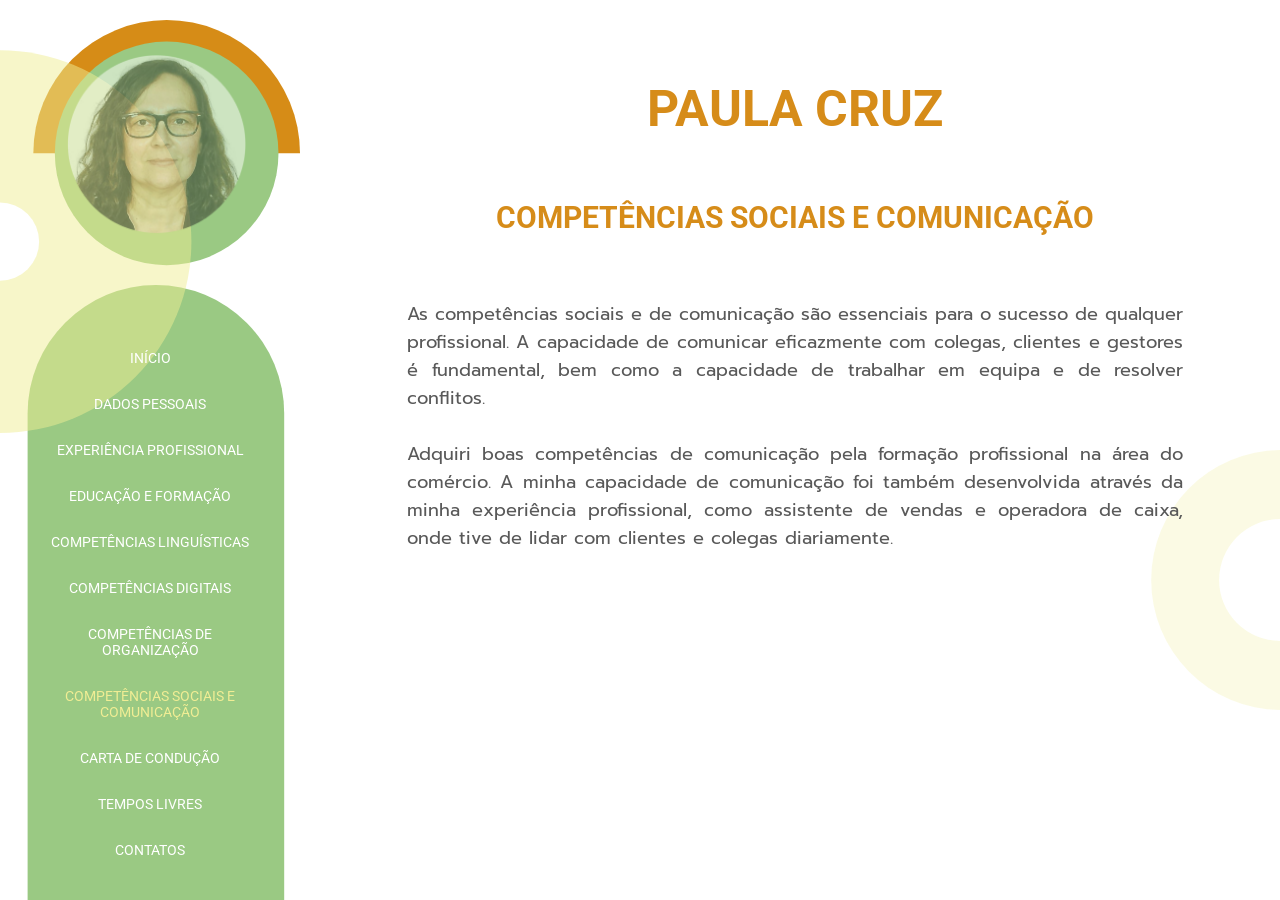
==== comunication.html @ 34b39e4d "Add curriculo folder" ====
<!DOCTYPE html>
<html lang="en">
<head>
    <meta charset="UTF-8">
    <meta name="viewport" content="width=device-width, initial-scale=1.0"/>
    <link href="css/my_style.css" rel="stylesheet"/>
  	<link href="css/grid.css" rel="stylesheet"/>
	<link href="css/button.css" rel="stylesheet"/>
    <link rel="stylesheet" href="https://cdnjs.cloudflare.com/ajax/libs/font-awesome/5.14.0/css/all.min.css"
    />
    <link rel="icon" type="image/x-icon" href="img/cv.svg">
    <title>Competências Sociais e Comunicação</title>
</head>
<body>
    <div class="container">
        <aside class="sidebar">
            <div class="sidebar-header">
                <a href="index.html"><img src="img/Paula_Cruz.png" alt="My Photo">
                    <div class="header-text">
                        <h1>paula cruz</h1>
                    </div>
                </a>
            </div>   
            <div class="sidebar-svg">
                <svg xmlns="http://www.w3.org/2000/svg" viewBox="0 0 237.65 820.35">
                    <defs><style>.cls-1{fill:#9ac983;}.cls-2{fill:#d68c17;}.cls-3{fill:#f0ed94;opacity:0.5;}.cls-4{fill:#fff;}</style></defs>
                    <g id="Layer_2" data-name="Layer 2">
                    <g id="Layer_3" data-name="Layer 3">
                    <path class="cls-1" d="M123.5,210h0A101.63,101.63,0,0,1,225.13,311.61V820.35a0,0,0,0,1,0,0H21.87a0,0,0,0,1,0,0V311.61A101.63,101.63,0,0,1,123.5,210Z"/>
                    <path class="cls-2" d="M26.39,105.63a105.63,105.63,0,0,1,211.26,0"/>
                    <circle class="cls-1" cx="132.02" cy="105.63" r="88.59"/>
                    <path class="cls-3" d="M0,23.93A151.63,151.63,0,0,1,151.63,175.56,151.63,151.63,0,0,1,0,327.19"/>
                    <path class="cls-4" d="M0,144.57a31,31,0,0,1,31,31,31,31,0,0,1-31,31"/>
                    </g>
                    </g>
                </svg>
            </div>
            <ul class="links">
                <li>
                    <a href="index.html">início</a>
                </li>
                <li>
                    <a href="data.html">dados pessoais</a>
                </li>
                <li>
                    <a href="experience.html">experiência profissional</a>
                </li>
                <li>
                    <a href="education.html">educação e formação</a>
                </li>
                <li>
                    <a href="languages.html">competências linguísticas</a>
                </li>
                <li>
                    <a href="digitals.html">competências digitais</a>
                </li>
                <li>
                    <a href="organization.html">competências de organização</a>
                </li>
                <li>
                    <a href="comunication.html" class="active">competências sociais e comunicação</a>
                </li>
                <li>
                    <a href="driving.html">carta de condução</a>
                </li>
                <li>
                    <a href="hobbies.html">tempos livres</a>
                </li>
                <li>
                    <a href="contacts.html">contatos</a>
                </li>
            </ul>   
        </aside>
        <section class="main">
            <div class="text">
                <h1>paula cruz</h1>
                <h2>competências sociais e comunicação</h2>
                <div class="content">
                    <p>As competências sociais e de comunicação são essenciais para o sucesso de qualquer profissional. 
                    A capacidade de comunicar eficazmente com colegas, clientes e gestores é fundamental, 
                    bem como a capacidade de trabalhar em equipa e de resolver conflitos.</p><br/>
                    <p>Adquiri boas competências de comunicação pela formação profissional na área do comércio. 
                       A minha capacidade de comunicação foi também desenvolvida através da minha experiência profissional,
                       como assistente de vendas e operadora de caixa, onde tive de lidar com clientes e colegas diariamente.
                    </p>
                </div>
            </div>
            <div class="svg">
                <svg xmlns="http://www.w3.org/2000/svg" viewBox="0 0 116.3 232.61">
                    <defs><style>.cls-10{fill:#f0ed94;opacity:0.5;}.cls-20{fill:#fff;}</style></defs>
                    <g id="Layer_20" data-name="Layer 20">
                    <g id="Layer_30" data-name="Layer 30">
                    <path class="cls-10" d="M116.3,232.61A116.31,116.31,0,0,1,116.3,0"/>
                    <path class="cls-20" d="M116.3,170.79a54.49,54.49,0,0,1,0-109"/>
                    </g>
                    </g>
                </svg>
            </div>            
        </section>   
    </div>
    <script src="js/app.js"></script>
</body>
</html>
---- css/my_style.css ----
/*font*/
@import url('https://fonts.googleapis.com/css2?family=Prompt&display=swap');
@import url('https://fonts.googleapis.com/css2?family=Roboto:ital,wght@0,100;0,300;0,400;0,500;0,700;0,900;1,100;1,300;1,400;1,500;1,700;1,900&display=swap');

/*colors*/
:root {
    
    /*my colors*/
    --clr-orange: #d68c19;
    --clr-orange-dark: #ad710f;
    --clr-yellow: rgb(240, 237, 148);
    --crl-yellow-dark:rgb(240, 237, 148, 0.5);
    --crl-yellow-light:rgb(240, 237, 148, 0.3);
    --clr-green: #9ac983;
    --clr-grey:  #595959;
    --clr-grey-light: #f2f2f2;
    --clr-white: #fff;
    --ff-font: "Prompt", sans-serif;
    --ff-primary: "Roboto", sans-serif;
    --ff-secondary: "Open Sans", sans-serif;
    --transition: all 0.9s linear;
    /**********/ 
 }

/*scrollbar*/
*,
::before,
::after {
    margin: 0;
    padding: 0;
}

/* width */
::-webkit-scrollbar {
  width: 20px;
}

/* Track */
::-webkit-scrollbar-track {
  box-shadow: inset 0 0 5px grey; 
  border-radius: 10px;
}
 
/* Handle */
::-webkit-scrollbar-thumb {
  background: var(--crl-yellow-light); 
  border-radius: 10px;
  opacity: 0.5;
}

/* Handle on hover */
::-webkit-scrollbar-thumb:hover {
  background: var(--crl-yellow-dark); 
}

.container {
  background-color: var(--clr-white);
  font-family: var(--ff-primary);
  color: var(--clr-grey);
}

ul {
    list-style-type: none;
}

a {
    text-decoration: none;
}

/*sidebar*/
.sidebar {
  width: 300px;
  height: 100%;
  position: fixed;
  z-index: 1;
  overflow-y: auto;
  padding-top: 20px;
  padding-right: 10px;
}

.sidebar-header img {
  width: 185px;
  position: absolute;
  z-index: 2;
  margin-top: 31px;
  margin-left: 64px;
  opacity: 0.5;
}

.header-text {
  color: var(--clr-orange);
  font-size: 14px;
  position: absolute;
  z-index: 3;
  width: 170px;
  height: 170px;
  border-radius:85px;
  background-color: transparent;
  text-align: center;
  margin-top: 125px;
  margin-left: 157px;
  -webkit-transform: translate(-50%, -50%);
  -ms-transform: translate(-50%, -50%);
  transform: translate(-50%, -50%);
  text-shadow: 2px 2px 4px black;
  transition-duration: 0.9s;
  opacity: 0; 
}

.header-text h1 {
  padding-top: 120px;
  text-transform: capitalize;
}

.header-text:hover {
  opacity: 1;
}

.sidebar-svg {
  position: relative;
  z-index: 1;
}

/*links*/
.links {
  position: absolute;
  z-index: 2;
  top: 350px;
  left: 50px;
  width: 200px;
}

.links a {
  color: var(--clr-white); 
  font-size: 14px;
  display: block;
  text-align: center;
  margin-bottom: 30px;
  width: 100%;
  text-transform: uppercase;
}

.links a:hover {
  color: var(--clr-yellow);
  text-shadow: 2px 2px 4px grey;
  transition-duration: 0.6s;
}

a.active {
color: var(--clr-yellow);
}

/*main*/
.main {
  position: relative;
  margin-left: 310px;
}

.text h1, h2 {
  position: absolute;
  z-index: 1;
  text-align: center;
  width: 100%;
  color: var(--clr-orange);

}

.text h1{
  font-size: 50px;
  top: 80px;
  text-transform: uppercase;
}

.text h2{
  font-size: 30px;
  top: 200px;
  text-transform: uppercase;
}

#hello, 
.text-content, 
.text-content-languages,
.content {
  position: absolute;
  z-index: 1;
  font-size: 18px;
  color: var(--clr-grey);
  font-family: var(--ff-font);
}

#hello, 
.text-content {
  margin: 150px;
  text-align: justify;
}

#hello {
  top: 50px;
}

.text-content {
  top: 200px;
  text-transform: capitalize;
  line-height: 2;
}

.personal {
  color: var(--clr-green);
}

.svg {
  position: fixed;
  width: 130px;
  top: 50%;
  right: 0%;
  opacity: 0.5;
  overflow-x: auto;
}

.indice {
  color: var(--clr-green);
  font-size: 18px;
  text-transform: uppercase;
}

.text-content1 {
  padding-top: 300px;
}

.text-content1, 
.text-content2, 
.text-content3, 
.text-content4, 
.text-content5, 
.text-content6, 
.text-content7,
.text-content8,
.text-content9{
  padding-left: 10%;
  padding-right: 10%;
  line-height: 2;
}

.text-content-languages,
.content {
  top: 300px;
  left: 10%;
}

.content {
  right: 10%;
  text-align: justify;
}

.text-content-languages table {
  width: 100%;
  text-align: left;
}

.text-content-languages table th,
.text-content-languages table td {
  padding: 10px;
  text-transform: capitalize;
}

.text-content-languages .header {
  color: var(--clr-green);
  text-transform: uppercase;
}

.text-content-languages .data {
  text-align: center;
}

.date, .title , .text-list, .company{
 font-size: 16px;
}

.company {
  font-weight: bold;
  text-transform: capitalize;
}

.text-list {
  margin-left: 40px;
  margin-bottom: 40px;
}

.text-list2 {
  margin-left: 40px;
}

#more, 
#more2, 
#more3, 
#more4, 
#more5, 
#more6, 
#more7,
#more8,
#more9,
#more_1,
#more_2, 
#more_3, 
#more_linux, 
#more_win, 
#more_ccna, 
#more_ciscoS,
#more_ciscoR ,
#more_ciscoI,
#more_ciscoA,
#more_dev,
#more_front,
#more_back {
  display: none;
}

.text-list li:nth-child(odd) {
  background-color: var(--clr-grey-light);
}

.text-list li:nth-child(even) {
  background-color: var(--clr-white);
}

.text-list2 li:nth-child(even) {
  background-color: var(--clr-grey-light);
}

.text-list2 li:nth-child(odd) {
  background-color: var(--clr-white);
}

.line {
  display: block;
}

input[type=text], input[type=password], textarea {
  width: 60%;
  padding: 15px;
  margin: 5px 0 22px 100px;
  border: none;
  background: #f1f1f1;
  resize: vertical;
}
.label {
  margin-left: 100px;
}
---- css/button.css ----
.button-index, 
#myBtn, 
#myBtn2, 
#myBtn3, 
#myBtn4, 
#myBtn5, 
#myBtn6, 
#myBtn7,
#myBtn8,
#myBtn9,
#myBtn_1, 
#myBtn_2,
#myBtn_3, 
#myBtn_linux, 
#myBtn_win, 
#myBtn_ccna,
#myBtn_dev,
#myBtn_front,
.email,
.cv {
  border: none;
  color: #fff;
}

.button-index, 
#myBtn, 
#myBtn2, 
#myBtn3, 
#myBtn4, 
#myBtn5, 
#myBtn6, 
#myBtn7,
#myBtn8,
#myBtn9,
#myBtn_1, 
#myBtn_2,
#myBtn_3, 
#myBtn_linux, 
#myBtn_win, 
#myBtn_ccna,
#myBtn_ciscoS,
#myBtn_ciscoR,
#myBtn_ciscoI,
#myBtn_ciscoA,
#myBtn_dev,
#myBtn_front,
.email,
.cv {
  opacity: 75%;
  text-align: center;
  text-decoration: none;
  cursor: pointer;
  -webkit-transition-duration: 0.4s; /* Safari */
  transition-duration: 0.4s;
}

.button-index, 
#myBtn, 
#myBtn2, 
#myBtn3, 
#myBtn4, 
#myBtn5, 
#myBtn6, 
#myBtn7,
#myBtn8,
#myBtn9,
#myBtn_1, 
#myBtn_2, 
#myBtn_3,
.email,
.cv {
  background-color: #9ac983;
}

#myBtn_linux, 
#myBtn_win,
#myBtn_ccna, 
#myBtn_dev,
#myBtn_front {
  background-color: grey;
}
 
#myBtn_ciscoS,
#myBtn_ciscoR,
#myBtn_ciscoI,
#myBtn_ciscoA {
  background-color: white;
  color: grey;
  border: 1px solid grey;
}

#myBtn, 
#myBtn2, 
#myBtn3, 
#myBtn4, 
#myBtn5, 
#myBtn6, 
#myBtn7,
#myBtn8,
#myBtn9,
#myBtn_1, 
#myBtn_2, 
#myBtn_3 {
  font-size: 12px;
  padding: 6px 8px;
  border-radius: 5px;
  margin-bottom: 30px;

}

#myBtn_linux, 
#myBtn_win, 
#myBtn_ccna, 
#myBtn_ciscoS,
#myBtn_ciscoR,
#myBtn_ciscoI,
#myBtn_ciscoA,
#myBtn_dev,
#myBtn_front {
  font-size: 10px;
  padding: 3px 4px;
  border-radius: 2px;
  margin-left: 5px;
}


.button-index, .email, .cv{
  position: absolute;
  z-index: 1;
  padding: 15px 32px;
  border-radius: 10px;
  font-size: 16px;
  top: 400px;
}

.button-index{
  left: 40%;
}

.email {
  top: 300px;
  left: 43%;
}

.cv {
  top: 400px;
  left: 43%;
}

.button-index:hover, .email:hover, .cv:hover {
    box-shadow: 0 12px 16px 0 rgba(0,0,0,0.24),0 17px 50px 0 rgba(0,0,0,0.19);
    color: rgb(240, 237, 148);
}

#myBtn:hover, 
#myBtn2:hover, 
#myBtn3:hover, 
#myBtn4:hover, 
#myBtn5:hover, 
#myBtn6:hover, 
#myBtn7:hover,
#myBtn8:hover,
#myBtn9:hover, 
#myBtn_1:hover, 
#myBtn_2:hover, 
#myBtn_3:hover, 
#myBtn_linux:hover, 
#myBtn_win:hover, 
#myBtn_ccna:hover, 
#myBtn_ciscoS:hover,
#myBtn_ciscoR:hover,
#myBtn_ciscoI:hover,
#myBtn_ciscoA:hover,
#myBtn_dev:hover,
#myBtn_front:hover {
  box-shadow: 0 6px 8px 0 rgba(0,0,0,0.10),0 7.5px 25px 0 rgba(0,0,0,0.10);
}

#myBtn:hover, 
#myBtn2:hover, 
#myBtn3:hover, 
#myBtn4:hover, 
#myBtn5:hover, 
#myBtn6:hover, 
#myBtn7:hover,
#myBtn8:hover,
#myBtn9:hover,
#myBtn_1:hover, 
#myBtn_2:hover, 
#myBtn_3:hover, 
#myBtn_linux:hover, 
#myBtn_win:hover, 
#myBtn_ccna:hover, 
#myBtn_dev:hover,
#myBtn_front:hover {
  color: rgb(240, 237, 148);
}


#myBtn_ciscoS:hover,
#myBtn_ciscoR:hover,
#myBtn_ciscoI:hover,
#myBtn_ciscoA:hover {
  color: #9ac983;
}
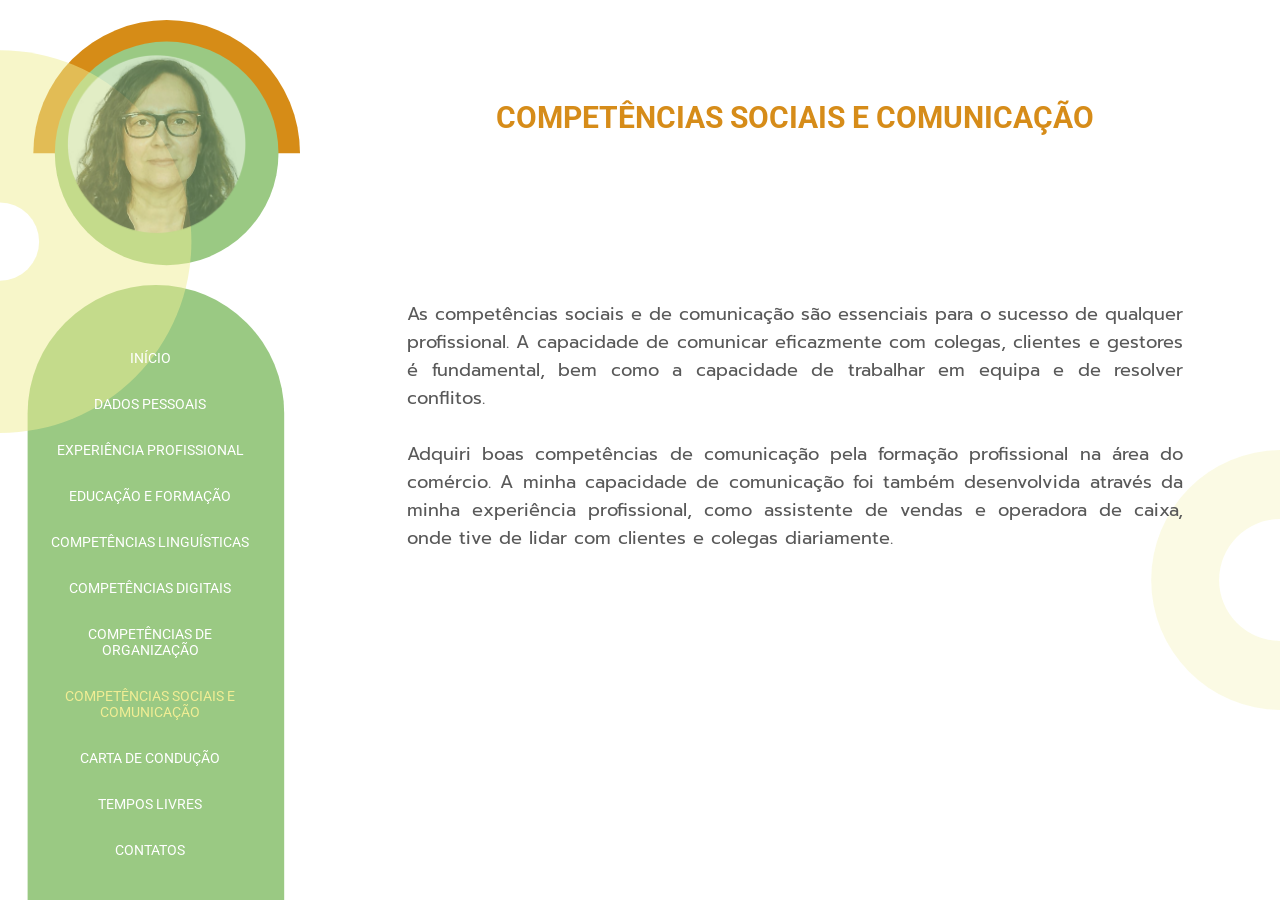
==== commit 5ae9ab41: "Add curriculo folder" ====
--- a/comunication.html
+++ b/comunication.html
@@ -72,9 +72,9 @@
             </ul>   
         </aside>
         <section class="main">
-            <div class="text">
-                <h1>paula cruz</h1>
+            <div class="text1">
                 <h2>competências sociais e comunicação</h2>
+            </div>
                 <div class="content">
                     <p>As competências sociais e de comunicação são essenciais para o sucesso de qualquer profissional. 
                     A capacidade de comunicar eficazmente com colegas, clientes e gestores é fundamental, 
--- a/css/my_style.css
+++ b/css/my_style.css
@@ -156,7 +156,7 @@
   margin-left: 310px;
 }
 
-.text h1, h2 {
+.text h1, .text1 h2 {
   position: absolute;
   z-index: 1;
   text-align: center;
@@ -171,9 +171,9 @@
   text-transform: uppercase;
 }
 
-.text h2{
+.text1 h2{
   font-size: 30px;
-  top: 200px;
+  top: 100px;
   text-transform: uppercase;
 }
 
--- a/css/button.css
+++ b/css/button.css
@@ -139,12 +139,16 @@
 
 .email {
   top: 300px;
-  left: 43%;
 }
 
 .cv {
   top: 400px;
-  left: 43%;
+}
+
+.email, 
+.cv  {
+  width: 200px;
+  left: 40%;
 }
 
 .button-index:hover, .email:hover, .cv:hover {
